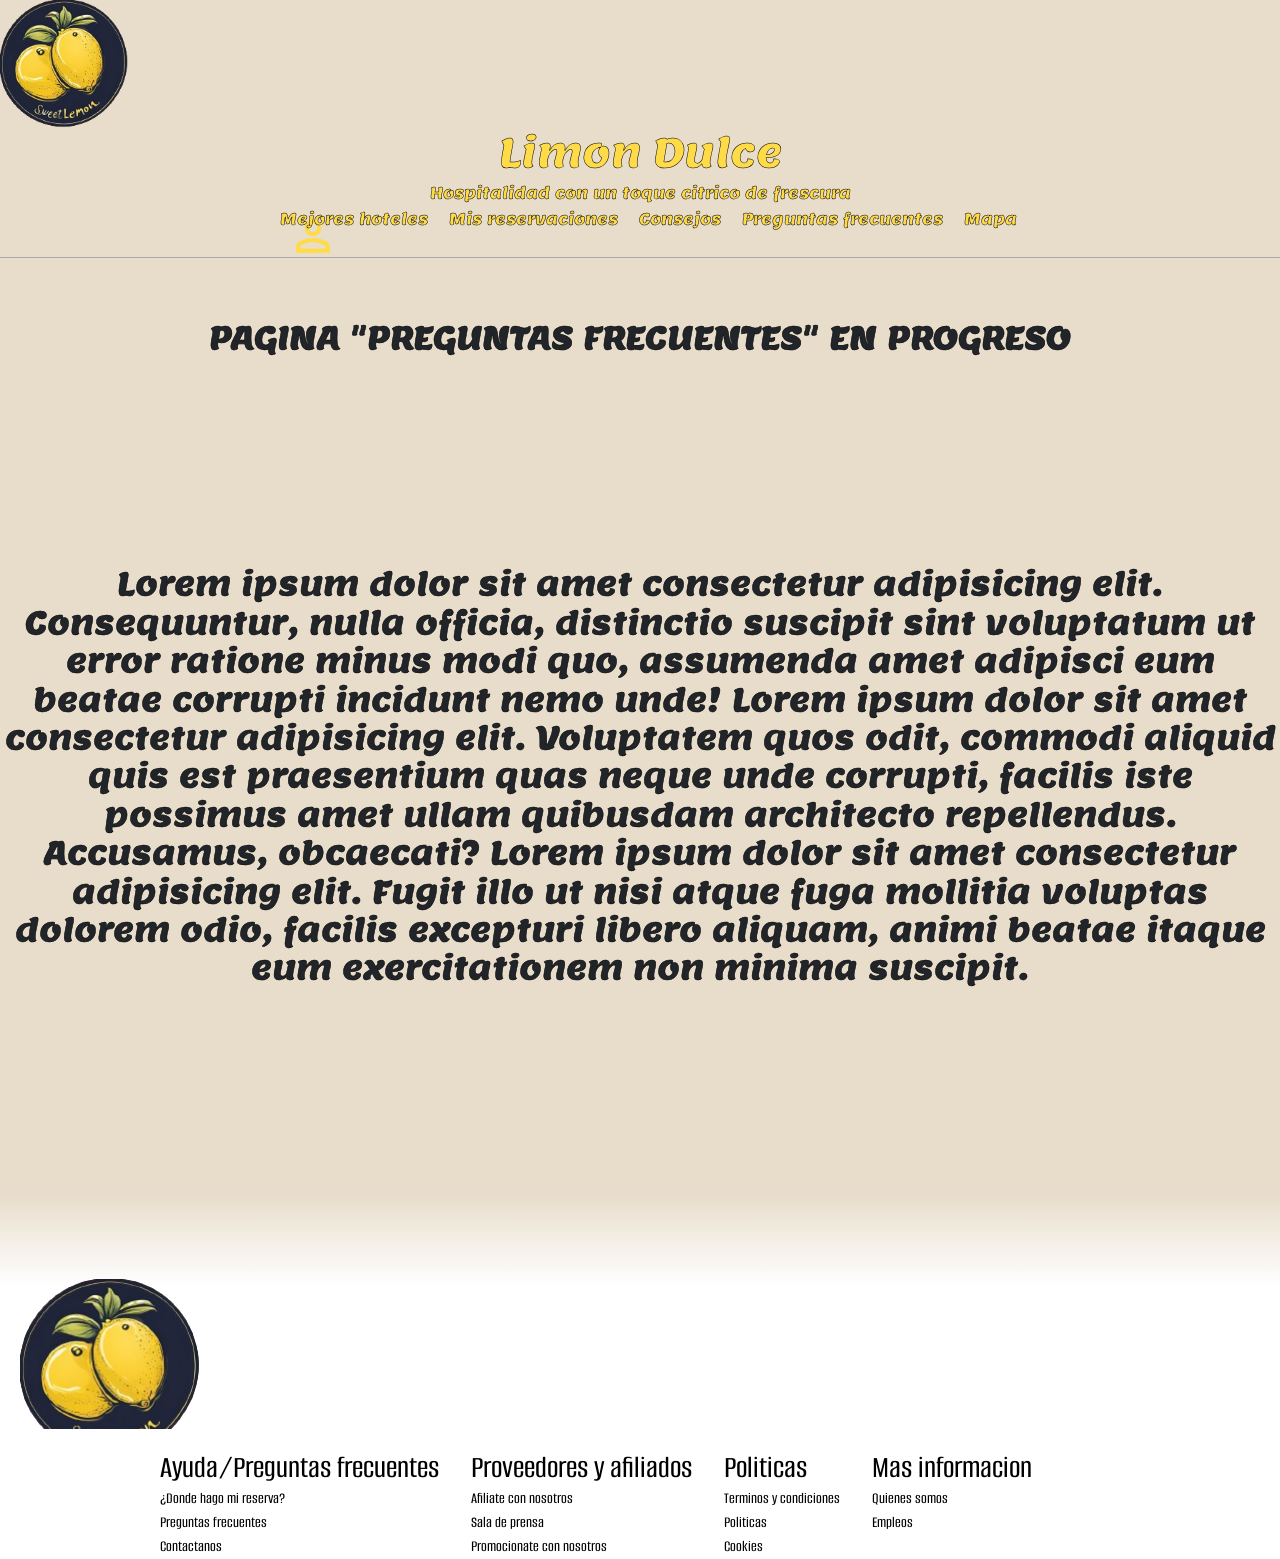
==== pages/FAQs.html @ 0237d8d7 "first commit" ====
<!DOCTYPE html>
<html>
<head>
    <meta charset='utf-8'>
    <meta http-equiv='X-UA-Compatible' content='IE=edge'>
    <title>Limon Dulce</title>
    <meta name='viewport' content='width=device-width, initial-scale=1'>
    <link href="https://cdn.jsdelivr.net/npm/bootstrap@5.3.5/dist/css/bootstrap.min.css" rel="stylesheet" integrity="sha384-SgOJa3DmI69IUzQ2PVdRZhwQ+dy64/BUtbMJw1MZ8t5HZApcHrRKUc4W0kG879m7" crossorigin="anonymous">    
    <link rel='stylesheet' type='text/css' media='screen' href='../css/main.css'>
    <link rel="icon" href="resource/icon.png">
    <script src='main.js'></script>
    <link rel="preconnect" href="https://fonts.googleapis.com">
    <link rel="preconnect" href="https://fonts.gstatic.com" crossorigin>
    <link href="https://fonts.googleapis.com/css2?family=Lemon&display=swap" rel="stylesheet">
    <link href="https://fonts.googleapis.com/css2?family=Alumni+Sans:ital,wght@0,100..900;1,100..900&family=Lemon&display=swap" rel="stylesheet">
</head>
<body>
    <div class="header">
        <img src="../resource/icon.png" alt="" class="logo"></img>
        <span class="containerBodyTitulo">
            <h1>Limon Dulce</h1>
            <h3>Hospitalidad con un toque citrico de frescura</h3>
        </span>
        <a href="login.html"><button class="headerBtnLogin" >  </button></a>
    </div>
    <nav class="menuNav">
        <a href="../index.html" class="linkMenuNav">Mejores hoteles</a>
        <a href="myReservations.html" class="linkMenuNav">Mis reservaciones</a>
        <a href="" class="linkMenuNav">Consejos</a>
        <a href="FAQs.html" class="linkMenuNav">Preguntas frecuentes</a>
        <a href="maps.html" class="linkMenuNav">Mapa</a>
    </nav>
    <H2>PAGINA "PREGUNTAS FRECUENTES" EN PROGRESO</H2>
    <h2>Lorem ipsum dolor sit amet consectetur adipisicing elit. Consequuntur, nulla officia, distinctio suscipit sint voluptatum ut error ratione minus modi quo, assumenda amet adipisci eum beatae corrupti incidunt nemo unde!
        Lorem ipsum dolor sit amet consectetur adipisicing elit. Voluptatem quos odit, commodi aliquid quis est praesentium quas neque unde corrupti, facilis iste possimus amet ullam quibusdam architecto repellendus. Accusamus, obcaecati? 
        Lorem ipsum dolor sit amet consectetur adipisicing elit. Fugit illo ut nisi atque fuga mollitia voluptas dolorem odio, facilis excepturi libero aliquam, animi beatae itaque eum exercitationem non minima suscipit.          
    </h2>
   </div>
</body>
<aside>
    
</aside>
<footer>
    <div class="containerFooter">
        <div class="footerImg"></div>
        <div class="textFooterContainer">
            <div class="textFooter">
                <h3 class="pTitulo">Ayuda/Preguntas frecuentes</h3>
                <p>¿Donde hago mi reserva?</p>
                <p>Preguntas frecuentes</p>
                <p>Contactanos</p>
            </div>
            <div class="textFooter">
                <h3 class="pTitulo">Proveedores y afiliados</h3>
                <p>Afiliate con nosotros</p>
                <p>Sala de prensa</p>
                <p>Promocionate con nosotros</p>
            </div>
            <div class="textFooter">
                <h3 class="pTitulo">Politicas</h3>
                <p>Terminos y condiciones</p>
                <p>Politicas</p>
                <p>Cookies</p>
            </div>
            <div class="textFooter">
                <h3 class="pTitulo">Mas informacion</h3>
                <p>Quienes somos</p>
                <p>Empleos</p>
            </div>        
        </div>
        
    </div>
</footer>
<script src="https://cdn.jsdelivr.net/npm/bootstrap@5.3.5/dist/js/bootstrap.bundle.min.js" integrity="sha384-k6d4wzSIapyDyv1kpU366/PK5hCdSbCRGRCMv+eplOQJWyd1fbcAu9OCUj5zNLiq" crossorigin="anonymous"></script>
</html>
---- css/main.css ----
*{
    
    margin: 0;
    box-sizing: border-box;  
    color: #FFDB48;
    font-family: "Lemon", serif;
    -webkit-text-stroke: #000 .5px;

}
.lemon-regular {
    font-family: "Lemon", serif;
    font-weight: 400;
    font-style: normal;
  }
html{
    height: 100vh;
}

H2{
    text-align: center;
    padding-bottom: 200px;
}
body{
    background-color: #E8DDCB;
}
/*           header (Logo, Titulo, Login )        */
.headerTittle {
    display: flex;
    width: 100%;
    height: 200px;
    padding: 1rem 1rem 0;
    background: linear-gradient(to bottom, #fff, #fff, transparent);
    
}
/*  LOGO    */
.logo{

    height: 8rem;
    width: 8rem;
    background-color: transparent;
}
/* TITULO  */
.containerBodyTitulo{
    width: 40vw;
    margin: 1rem 18rem 0;
    font-size: 1.2rem; 
    text-align: center;
    background-color: transparent;
    
}
.containerBodyTitulo h1{
    background-color: transparent;
}
.containerBodyTitulo h3{
    background-color: transparent;
    font-size: 1rem;
}
/*   LOGIN  */
.headerTittle a{
    width: 50px;
    height: 50px;
    position: relative;
    top: 25px;
    background-color: transparent;
}
.headerBtnLogin:hover{
    cursor: pointer;
    width: 65px;
    height: 65px;
    transition: all .3s ease-in-out;
}
.headerBtnLogin{
    width: 50px;
    height: 50px;
    background-color: transparent;
    border: transparent;
    background-image: url(../resource/login.png);
    background-size: contain;
    transition: all .3s ease-in-out;

}
.headerBtnLogin img{
    height: 40px;
    width: 35px;
    position: relative;
    margin-right: 8rem;
}
/*   ///////////////////////////   */
/*         NAV                     */
nav{
    background-color: transparent;
    width: 100%;
    height: 50px;
    text-align: center;
    position: relative;
    top: -60px;
    border-bottom: solid #aaa 1px;
}
nav a{
    padding-left: 1rem;
    background-color: transparent;
    text-decoration-line: none;
    padding-bottom: 25px;
    transition: all .5s ease-in-out;
    color: #FFDB48;
}
nav a:hover{
    color: #eeb000;
    -webkit-text-stroke: none;
    border-bottom: solid #eeb000 3px;
    border-spacing: top 10px;
    letter-spacing: 3px;
    transition: all 0.5s ease-in-out;
}
nav a:active{  
    color: #eee;
    border-bottom: solid #000 3px;
    border-spacing: top 20px;
    letter-spacing: 3px;
}

/*          CONTENIDO                   */

article{
    margin-left: 28px;
    width: 95%;
    height: 400px;
    border-radius: 20px;
    overflow: hidden;
}
.mainBackgroundImg{
    background-image: url("../resource/imgBody.jpg");
    background-position: bottom;
    width: 100%;
    height: 100%;
    background-size: cover;
    position: relative;
    text-align: center;
    align-content: center;
}
.conteinerSearch {
    background: #fffd;
    padding: 21px 22px;
    border-radius: 15px;
    width: max-content;
    justify-self: center;
}
.searchInput {
    padding: 11px 17px;
    border-radius: 15px;
    border: solid 1px #444;
    font-size: 17px;
    font-family: system-ui;
    background: #fff9;
    color: #444;
}
.searchInput::placeholder {
    color: #fff;
    font-weight: 300;
}
.searchBtn {
    border-radius: 14px;
    padding: 7px 16px;
    border: none;
    background-color: #FFDB48;
    font-family: system-ui;
    font-weight: 500;
    font-size: 15px;
    color: #444;
}

/*            ASIDE         */

.aside{    
    margin-top: 30px;
    margin-left: 28px;
    width: 95%;
    height: 300px;
    border-radius: 15px;
    background-color: #fff;
    display: flex;
    flex-direction: row;
    color: #000;
    overflow: hidden;
    
}
.asideImgPaisaje{
    height: 300px;
    width: 400px;
    background-image: url(../resource/imgAside.jpg);
    background-size: cover;
}
.subcontainerAside{
    margin-top: 10px;
    overflow: hidden;
    line-height: 40px;
    font-size: 40px;
    margin-left: 60px;
    background-color: #fff;
    color: #000;
    font-family: "Alumni Sans", sans-serif;
}
.subcontainerAside h3,.subcontainerAside strong{
    overflow: hidden;
    background-color: #fff;
    color: #000;
    font-family: "Alumni Sans", sans-serif;
    font-weight: 400;
    -webkit-text-stroke: 0;
}
.subcontainerAside strong{
    font-weight: 600;
}
.containerDiv{

    font-size: 24px;
    line-height: 55px;
    margin-left: 10px;
    background-color: #fff;
    font-family: "Alumni Sans", sans-serif;
}
.containerDiv p, .containerDiv a{

    font-family: "Alumni Sans", sans-serif;
    color: #000;
    background-color: #fff;
    -webkit-text-stroke: 0;
}
.containerDiv a{

    font-size: 28px;
    font-stretch: expanded;
}
.asideImgQr{
    background-image: url(../resource/qrAside.jpeg);
    background-size: contain;
    height: 250px;
    width: 250px;
    position: relative;
    top: 30px;
    left: 40px;
}
/*             FOOTER            */

footer{
    display: flex;
    flex-direction: row;
    flex-grow: 2;
    background: linear-gradient(to top, #fff, #fff, #fff, #fff, transparent);
    align-items: center;
    padding-top:5%;
}
.footerImg{
    background-image: url(../resource/icon.png);
    background-size: cover;
    height: 150px;
    width: 180px;
    margin: 20px;

    background-color:transparent;
}
.textFooterContainer{
    width: 100%;
    display: flex;
   flex-basis: 100%;
   padding-left: 9rem;
   background-color: #fff;
}
.textFooter{
    background-color: #fff;
}
.textFooter h3,.textFooter p{
    font-family: "Alumni Sans", sans-serif;
    color: #000;
    background-color: #fff;
    -webkit-text-stroke: 0;
    margin: 0 1rem;
    font-size: 2rem;
    font-weight: 500;
}
.textFooter p{
    font-size: 1rem;
}
.textFooter p:hover{
    cursor: pointer;
}
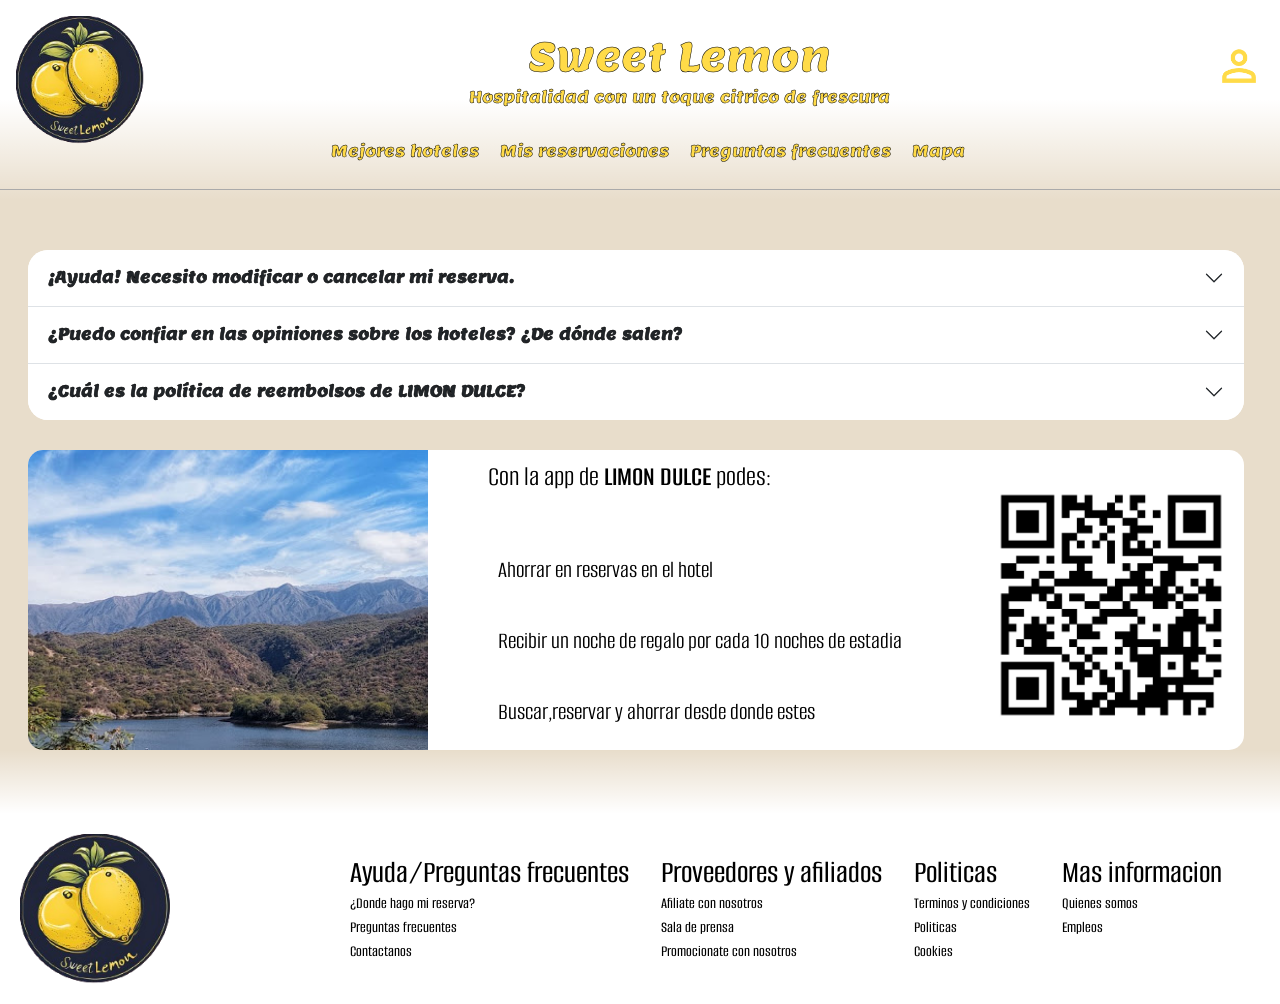
==== commit 5d83b6f8: "segundo commit" ====
--- a/pages/FAQs.html
+++ b/pages/FAQs.html
@@ -3,9 +3,9 @@
 <head>
     <meta charset='utf-8'>
     <meta http-equiv='X-UA-Compatible' content='IE=edge'>
-    <title>Limon Dulce</title>
+    <title>Sweet Lemon</title>
     <meta name='viewport' content='width=device-width, initial-scale=1'>
-    <link href="https://cdn.jsdelivr.net/npm/bootstrap@5.3.5/dist/css/bootstrap.min.css" rel="stylesheet" integrity="sha384-SgOJa3DmI69IUzQ2PVdRZhwQ+dy64/BUtbMJw1MZ8t5HZApcHrRKUc4W0kG879m7" crossorigin="anonymous">    
+    <link href="https://cdn.jsdelivr.net/npm/bootstrap@5.3.5/dist/css/bootstrap.min.css" rel="stylesheet" integrity="sha384-SgOJa3DmI69IUzQ2PVdRZhwQ+dy64/BUtbMJw1MZ8t5HZApcHrRKUc4W0kG879m7" crossorigin="anonymous">
     <link rel='stylesheet' type='text/css' media='screen' href='../css/main.css'>
     <link rel="icon" href="resource/icon.png">
     <script src='main.js'></script>
@@ -15,33 +15,71 @@
     <link href="https://fonts.googleapis.com/css2?family=Alumni+Sans:ital,wght@0,100..900;1,100..900&family=Lemon&display=swap" rel="stylesheet">
 </head>
 <body>
-    <div class="header">
+    <header >
+      <div class="headerTittle">
         <img src="../resource/icon.png" alt="" class="logo"></img>
         <span class="containerBodyTitulo">
-            <h1>Limon Dulce</h1>
+            <h1>Sweet Lemon</h1>
             <h3>Hospitalidad con un toque citrico de frescura</h3>
         </span>
-        <a href="login.html"><button class="headerBtnLogin" >  </button></a>
-    </div>
-    <nav class="menuNav">
-        <a href="../index.html" class="linkMenuNav">Mejores hoteles</a>
-        <a href="myReservations.html" class="linkMenuNav">Mis reservaciones</a>
-        <a href="" class="linkMenuNav">Consejos</a>
-        <a href="FAQs.html" class="linkMenuNav">Preguntas frecuentes</a>
-        <a href="maps.html" class="linkMenuNav">Mapa</a>
-    </nav>
-    <H2>PAGINA "PREGUNTAS FRECUENTES" EN PROGRESO</H2>
-    <h2>Lorem ipsum dolor sit amet consectetur adipisicing elit. Consequuntur, nulla officia, distinctio suscipit sint voluptatum ut error ratione minus modi quo, assumenda amet adipisci eum beatae corrupti incidunt nemo unde!
-        Lorem ipsum dolor sit amet consectetur adipisicing elit. Voluptatem quos odit, commodi aliquid quis est praesentium quas neque unde corrupti, facilis iste possimus amet ullam quibusdam architecto repellendus. Accusamus, obcaecati? 
-        Lorem ipsum dolor sit amet consectetur adipisicing elit. Fugit illo ut nisi atque fuga mollitia voluptas dolorem odio, facilis excepturi libero aliquam, animi beatae itaque eum exercitationem non minima suscipit.          
-    </h2>
-   </div>
-</body>
-<aside>
-    
-</aside>
-<footer>
-    <div class="containerFooter">
+        <a href="pages/login.html"><button class="headerBtnLogin" >  </button></a> 
+      </div>
+      <nav >
+          <a href="../index.html" class="linkMenuNav">Mejores hoteles</a>
+          <a href="../pages/myReservations.html" class="linkMenuNav">Mis reservaciones</a>
+          <a href="../pages/FAQs.html" class="linkMenuNav">Preguntas frecuentes</a>
+          <a href="../pages/maps.html" class="linkMenuNav">Mapa</a>
+      </nav>
+    </header>
+    <main>
+        <article class="accordion accordion-flush" id="accordionFlushExample">
+            <div class="accordion-item">
+              <p class="accordion-header">
+                <button class="accordion-button collapsed" type="button" data-bs-toggle="collapse" data-bs-target="#flush-collapseOne" aria-expanded="false" aria-controls="flush-collapseOne">
+                    ¡Ayuda! Necesito modificar o cancelar mi reserva.
+                </button>
+              </p>
+              <div id="flush-collapseOne" class="accordion-collapse collapse" data-bs-parent="#accordionFlushExample">
+                <div class="accordion-body">No te preocupes, escribinos por WhatsApp o mail con tu número de reserva y te ayudamos enseguida.</div>
+              </div>
+            </div>
+            <div class="accordion-item">
+              <p class="accordion-header">
+                <button class="accordion-button collapsed" type="button" data-bs-toggle="collapse" data-bs-target="#flush-collapseTwo" aria-expanded="false" aria-controls="flush-collapseTwo">
+                ¿Puedo confiar en las opiniones sobre los hoteles? ¿De dónde salen?
+                </button>
+              </p>
+              <div id="flush-collapseTwo" class="accordion-collapse collapse" data-bs-parent="#accordionFlushExample">
+                <div class="accordion-body">Sí, claro. Las opiniones vienen de huéspedes reales que se alojaron con nosotros y dejaron su experiencia en plataformas confiables.</div>
+              </div>
+            </div>
+            <div class="accordion-item">
+              <p class="accordion-header">
+                <button class="accordion-button collapsed" type="button" data-bs-toggle="collapse" data-bs-target="#flush-collapseThree" aria-expanded="false" aria-controls="flush-collapseThree">
+                ¿Cuál es la política de reembolsos de LIMON DULCE?
+                </button>
+              </p>
+              <div id="flush-collapseThree" class="accordion-collapse collapse" data-bs-parent="#accordionFlushExample">
+                <div class="accordion-body">En Sweet Lemon, ofrecemos cancelación gratuita hasta 48 horas antes del check-in. Si cancelás después de ese plazo, se cobrará el 50% del total de la reserva. En caso de no presentarte sin aviso, se aplicará el 100% del cargo. Para gestionar cambios o cancelaciones, escribinos por WhatsApp o mail con tu número de reserva.​</div>
+              </div>
+            </div>
+        </article>
+        <aside class="aside">
+            <div class="asideImgPaisaje">
+            </div>
+            <div class="subcontainerAside">
+                <h3>Con la app de <strong>LIMON DULCE</strong> podes:</h3><br>
+                <div class="containerDiv">       
+                    <p>Ahorrar en reservas en el hotel</p>
+                    <p>Recibir un noche de regalo por cada 10 noches de estadia</p>
+                    <p>Buscar,reservar y ahorrar desde donde estes</p>
+                    <a href="">*Consulta los terminos y condiciones de Limon Dulce</a>                  
+                </div>
+            </div>
+            <div class="asideImgQr"></div>
+        </aside>
+    </main>
+    <footer class="containerFooter">
         <div class="footerImg"></div>
         <div class="textFooterContainer">
             <div class="textFooter">
@@ -68,9 +106,8 @@
                 <p>Empleos</p>
             </div>        
         </div>
-        
-    </div>
-</footer>
+    </footer>
+</body>
 <script src="https://cdn.jsdelivr.net/npm/bootstrap@5.3.5/dist/js/bootstrap.bundle.min.js" integrity="sha384-k6d4wzSIapyDyv1kpU366/PK5hCdSbCRGRCMv+eplOQJWyd1fbcAu9OCUj5zNLiq" crossorigin="anonymous"></script>
 </html>
 
--- a/css/main.css
+++ b/css/main.css
@@ -6,6 +6,7 @@
     font-family: "Lemon", serif;
     -webkit-text-stroke: #000 .5px;
 
+
 }
 .lemon-regular {
     font-family: "Lemon", serif;
@@ -14,6 +15,7 @@
   }
 html{
     height: 100vh;
+    overflow-x: hidden;
 }
 
 H2{
@@ -121,20 +123,18 @@
 
 /*          CONTENIDO                   */
 
-article{
+article {
     margin-left: 28px;
     width: 95%;
-    height: 400px;
+    height: max-content;
     border-radius: 20px;
     overflow: hidden;
 }
 .mainBackgroundImg{
-    background-image: url("../resource/imgBody.jpg");
-    background-position: bottom;
     width: 100%;
-    height: 100%;
-    background-size: cover;
-    position: relative;
+    height: 0;
+    position: absolute;
+    top: 100%;
     text-align: center;
     align-content: center;
 }
@@ -144,6 +144,9 @@
     border-radius: 15px;
     width: max-content;
     justify-self: center;
+    position: absolute;
+    top: -130%;
+    left: 20%;
 }
 .searchInput {
     padding: 11px 17px;
@@ -169,6 +172,27 @@
     color: #444;
 }
 
+/* ARTICLE DE LA PAGINA "MyReservation" */
+.btnSignUp{
+    background-color: #1668E3;
+    color: #fff;
+    width: 50%;
+    -webkit-text-stroke: 0;
+    justify-self: center !important;
+    display: block;
+    margin-bottom: 7rem;
+}
+.tittleNotSesion {
+    color: #0E1A37;
+    -webkit-text-stroke: 0;
+}
+.imgNotSesion {
+    display: block;
+    width: 30%;
+    justify-self: center;
+    position: relative;
+}
+
 /*            ASIDE         */
 
 .aside{    
